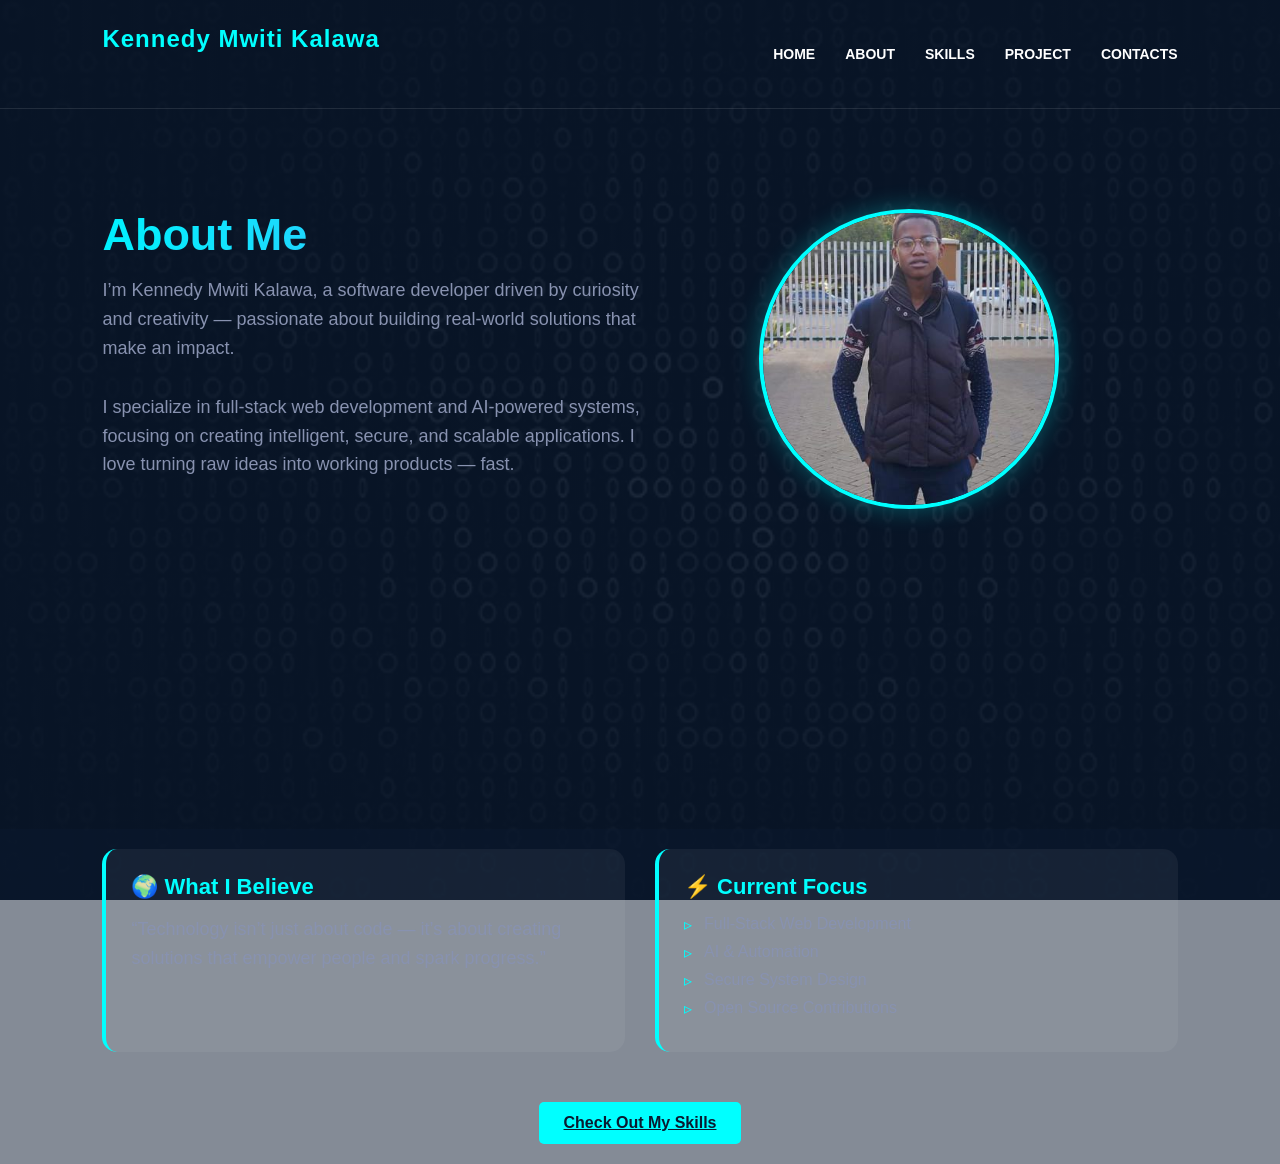
==== about.html @ 0efb9b39 "my modified portfolio sample" ====
<!DOCTYPE html>
<html lang="en">
<head>
    <meta charset="UTF-8">
    <meta name="viewport" content="width=device-width, initial-scale=1.0">
    <title>About | Kennedy Mwiti Kalawa</title>
    <link rel="stylesheet" href="./portfolio.css">
</head>
<body>
    <header class="hero-section1">
        <p class="p1">Kennedy Mwiti Kalawa</p>
        <nav class="nav-tags">
            <a href="./index.html">Home</a>
            <a href="#" class="active">About</a>
            <a href="./skills.html">Skills</a>
            <a href="./projects.html">Project</a>
            <a href="./contacts.html">Contacts</a>
        </nav>
    </header>

    <main class="section2 about-layout">
        <div class="me">
            <h2 class="name-gradient">About Me</h2>
            <p>I’m Kennedy Mwiti Kalawa, a software developer driven by curiosity and creativity — passionate about building real-world solutions that make an impact.</p>
            <p>I specialize in full-stack web development and AI-powered systems, focusing on creating intelligent, secure, and scalable applications. I love turning raw ideas into working products — fast.</p>
        </div>
        
        <div class="my-img">
            <div class="img-frame">
                <img src="./me.jpeg" alt="Kennedy">
            </div>
        </div>
    </main>

    <section class="extra-info">
        <div class="info-card">
            <h3>🌍 What I Believe</h3>
            <p>“Technology isn’t just about code — it’s about creating solutions that empower people and spark progress.”</p>
        </div>

        <div class="info-card">
            <h3>⚡ Current Focus</h3>
            <ul>
                <li>Full-Stack Web Development</li>
                <li>AI & Automation</li>
                <li>Secure System Design</li>
                <li>Open Source Contributions</li>
            </ul>
        </div>

        <div class="cta-box">
            <a href="./skills.html" class="btn btn-primary">Check Out My Skills</a>
        </div>
    </section>
</body>
</html>
---- portfolio.css ----
* {
    margin: 0;
    padding: 0;
    box-sizing: border-box; /* Prevents layout breaking */
}

body {
    background-color: #0a192f; /* Deep tech blue */
     background-image: url("./4.avif"); 
    background-size: cover;
    color: white;
    font-family: 'Segoe UI', Tahoma, Geneva, Verdana, sans-serif;
    
    background: linear-gradient(rgba(10, 25, 47, 0.8), rgba(10, 25, 47, 0.8)), url("./4.avif");
    background-size: cover;
    background-attachment: fixed; /* Keeps the background still while you scroll */

}

/* Glassmorphism Navbar */
.hero-section1 {
    display: flex;
    justify-content: space-between;
    align-items: center;
    padding: 20px 8%;
    background: rgba(46, 77, 71, 0.1);
    backdrop-filter: blur(10px); /* Blurs background for modern look */
    border-bottom: 1px solid rgba(255, 255, 255, 0.1);
    position: sticky;
    top: 0;

      background: linear-gradient(rgba(10, 25, 47, 0.8), rgba(10, 25, 47, 0.8)), url("./4.avif");
    background-size: cover;
    background-attachment: fixed; /* Keeps the background still while you scroll */
}

.p1 {
    color: aqua;
    font-weight: 800;
    font-size: 24px;
    letter-spacing: 1px;
}

.nav-tags {
    display: flex;
    gap: 30px;
}

.nav-tags a {
    text-decoration: none;
    text-transform: uppercase;
    color: white;
    font-size: 14px;
    font-weight: 600;
    transition: 0.3s;
}

.nav-tags a:hover {
    color: aqua;
    text-shadow: 0 0 10px aqua;
}

/* Hero Content */
.section2 {
    display: flex;
    justify-content: space-around;
    align-items: center;
    padding: 100px 8%;
    min-height: 80vh;
}

.me {
    flex: 1;
}

.name-gradient {
    background: linear-gradient(90deg, #00f2fe, #4facfe);
    -webkit-background-clip: text;
    -webkit-text-fill-color: transparent; /* Makes the name look like a gradient */
}

h2 {
    font-size: 45px;
    margin-bottom: 15px;
}

p {
    font-size: 18px;
    color: #8892b0;
    line-height: 1.6;
    margin-bottom: 30px;
}

/* Image Styling */
.my-img {
    flex: 1;
    display: flex;
    justify-content: center;
}

.img-frame {
    width: 300px;
    height: 300px;
    border-radius: 50% 50% 50% 50% / 50% 50% 50% 50%; /* Trendy blob shape */
    overflow: hidden;
    border: 4px solid aqua;
    box-shadow: 0 0 25px rgba(0, 255, 255, 0.3);
    transition: 0.5s;
}

.img-frame:hover {
    border-radius: 50%; /* Smoothly turns into a circle on hover */
}

.img-frame img {
    width: 100%;
    height: 100%;
    object-fit: cover;
}

/* Button Container & Styling */
.button-container {
    display: flex;
    gap: 15px;
}

.btn {
    padding: 12px 25px;
    border-radius: 5px;
    font-weight: bold;
    cursor: pointer;
    transition: 0.3s ease;
    border: none;
}

.btn-primary {
    background-color: aqua;
    color: #0a192f;
}

.btn-primary:hover {
    background-color: white;
    transform: translateY(-5px); /* Button pops up slightly */
}

.btn-secondary {
    background-color: transparent;
    color: aqua;
    border: 1px solid aqua;
}

.btn-secondary:hover {
    background-color: rgba(0, 255, 255, 0.1);
}

/* --- Additional styles for About Page --- */

.about-layout {
    align-items: flex-start; /* Aligns text to top */
    padding-bottom: 10px;
}

.extra-info {
    display: flex;
    justify-content: space-between;
    flex-wrap: wrap;
    padding: 20px 8%;
    gap: 30px;
    background: rgba(10, 25, 47, 0.5); /* Slightly darker area */
}

.info-card {
    flex: 1;
    min-width: 300px;
    background: rgba(255, 255, 255, 0.05);
    padding: 25px;
    border-radius: 15px;
    border-left: 4px solid aqua;
}

.info-card h3 {
    color: aqua;
    margin-bottom: 15px;
    font-size: 22px;
}

.info-card ul {
    list-style: none;
    color: #8892b0;
}

.info-card ul li {
    margin-bottom: 10px;
    padding-left: 20px;
    position: relative;
}

/* Adds a small aqua bullet point */
.info-card ul li::before {
    content: "▹";
    position: absolute;
    left: 0;
    color: aqua;
}

.cta-box {
    width: 100%;
    display: flex;
    justify-content: center;
    margin-top: 20px;
}

/* Fix for About Page Image on Mobile */
@media (max-width: 768px) {
    .extra-info {
        flex-direction: column;
    }
}

/* --- Skills Page Styles --- */

.skills-container {
    padding: 60px 8%;
    text-align: center;
}

.section-title {
    font-size: 3rem;
    margin-bottom: 50px;
    display: inline-block;
}

.skills-grid {
    display: grid;
    grid-template-columns: repeat(auto-fit, minmax(280px, 1fr));
    gap: 25px;
    margin-bottom: 60px;
}

.skill-card {
    background: rgba(255, 255, 255, 0.05);
    border: 1px solid rgba(0, 255, 255, 0.1);
    padding: 30px;
    border-radius: 15px;
    transition: 0.4s ease;
    text-align: left;
}

.skill-card:hover {
    transform: translateY(-10px);
    border-color: aqua;
    background: rgba(0, 255, 255, 0.05);
    box-shadow: 0 10px 30px rgba(0, 0, 0, 0.5);
}

.skill-card h3 {
    color: aqua;
    margin-bottom: 15px;
    font-size: 1.4rem;
}

.tech-tags {
    color: white;
    font-weight: bold;
    font-size: 1.1rem;
    margin-bottom: 10px;
    letter-spacing: 1px;
}

.soft-skills-section {
    max-width: 800px;
    margin: 0 auto 50px auto;
    text-align: left;
}

.soft-skills-section h2 {
    color: white;
    font-size: 1.8rem;
    margin-bottom: 20px;
    text-align: center;
}

/* --- Projects Page Styles --- */

.projects-container {
    padding: 60px 8%;
    text-align: center;
}

.projects-grid {
    display: grid;
    grid-template-columns: repeat(auto-fit, minmax(320px, 1fr));
    gap: 30px;
    margin-top: 50px;
    margin-bottom: 60px;
}

.project-card {
    background: rgba(255, 255, 255, 0.05);
    border: 1px solid rgba(0, 255, 255, 0.1);
    border-radius: 15px;
    overflow: hidden;
    transition: 0.4s ease;
    text-align: left;
    display: flex;
    flex-direction: column;
}

.project-card:hover {
    transform: translateY(-10px);
    border-color: aqua;
    box-shadow: 0 15px 40px rgba(0, 0, 0, 0.6);
}

.project-img-placeholder {
    height: 180px;
    background: linear-gradient(45deg, #0a192f, #112240);
    display: flex;
    justify-content: center;
    align-items: center;
    font-size: 2rem;
    font-weight: bold;
    color: rgba(0, 255, 255, 0.2);
    border-bottom: 1px solid rgba(0, 255, 255, 0.1);
}

.project-info {
    padding: 25px;
}

.project-info h3 {
    color: aqua;
    margin-bottom: 10px;
    font-size: 1.5rem;
}

.project-info p {
    font-size: 0.95rem;
    color: #8892b0;
    margin-bottom: 20px;
}

.tech-stack {
    display: flex;
    flex-wrap: wrap;
    gap: 10px;
    margin-bottom: 20px;
}

.tech-stack span {
    font-size: 0.75rem;
    background: rgba(0, 255, 255, 0.1);
    color: aqua;
    padding: 4px 10px;
    border-radius: 20px;
    border: 1px solid rgba(0, 255, 255, 0.2);
}

.project-links {
    display: flex;
    gap: 15px;
}

.btn-link {
    text-decoration: none;
    color: white;
    font-size: 0.9rem;
    font-weight: 600;
    transition: 0.3s;
}

.btn-link:hover {
    color: aqua;
}

/* --- Contact Page Styles --- */

.contact-layout {
    align-items: center;
    gap: 50px;
}

.contact-list {
    margin-top: 30px;
    display: flex;
    flex-direction: column;
    gap: 25px;
}

.contact-item {
    display: flex;
    align-items: center;
    gap: 20px;
    background: rgba(255, 255, 255, 0.03);
    padding: 15px 20px;
    border-radius: 12px;
    border: 1px solid rgba(0, 255, 255, 0.1);
    transition: 0.3s ease;
}

.contact-item:hover {
    border-color: aqua;
    background: rgba(0, 255, 255, 0.05);
    transform: translateX(10px); /* Subtle slide effect */
}

.contact-item i {
    font-size: 24px;
    color: aqua;
    width: 40px;
    text-align: center;
}

.contact-item h3 {
    font-size: 16px;
    color: white;
    margin-bottom: 2px;
}

.contact-item p {
    font-size: 15px;
    margin-bottom: 0;
}

.contact-item a {
    color: #8892b0;
    text-transform: none; /* Keeps email/links lowercase */
    transition: 0.3s;
}

.contact-item a:hover {
    color: aqua;
}
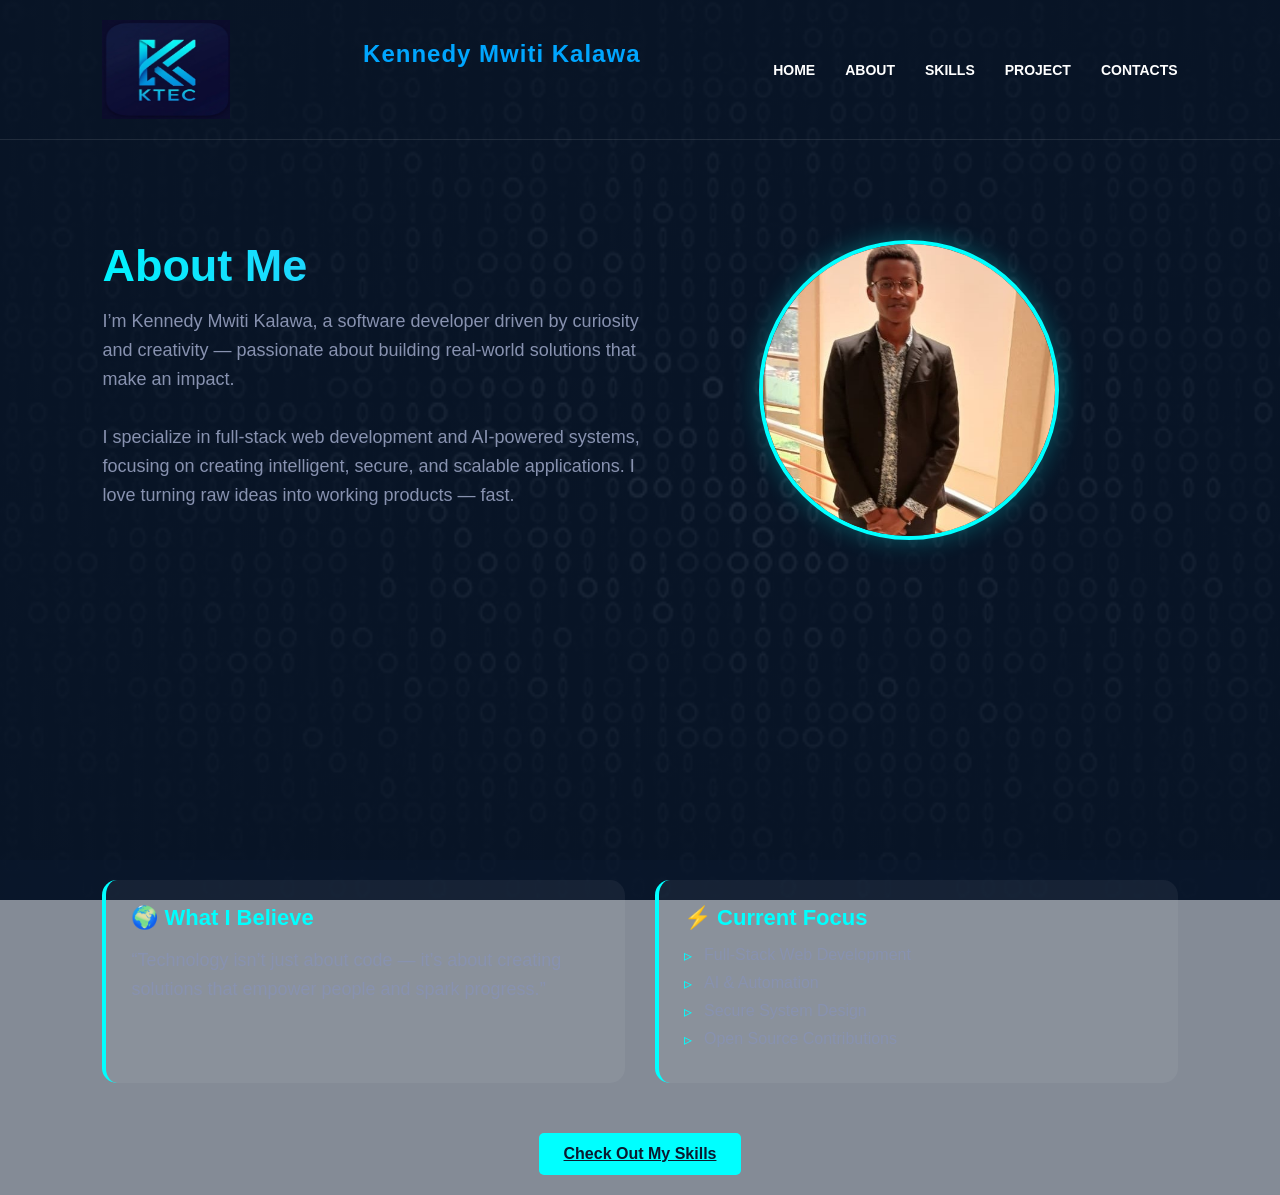
==== commit 964e9720: "adding my logo" ====
--- a/about.html
+++ b/about.html
@@ -8,6 +8,7 @@
 </head>
 <body>
     <header class="hero-section1">
+        <img src="./KTEC4 (Edited).jpg" alt="mylogo" class="mylogo">
         <p class="p1">Kennedy Mwiti Kalawa</p>
         <nav class="nav-tags">
             <a href="./index.html">Home</a>
--- a/portfolio.css
+++ b/portfolio.css
@@ -1,11 +1,11 @@
 * {
     margin: 0;
     padding: 0;
-    box-sizing: border-box; /* Prevents layout breaking */
+    box-sizing: border-box; 
 }
 
 body {
-    background-color: #0a192f; /* Deep tech blue */
+    background-color: #0a192f; 
      background-image: url("./4.avif"); 
     background-size: cover;
     color: white;
@@ -13,7 +13,7 @@
     
     background: linear-gradient(rgba(10, 25, 47, 0.8), rgba(10, 25, 47, 0.8)), url("./4.avif");
     background-size: cover;
-    background-attachment: fixed; /* Keeps the background still while you scroll */
+    background-attachment: fixed; 
 
 }
 
@@ -24,18 +24,21 @@
     align-items: center;
     padding: 20px 8%;
     background: rgba(46, 77, 71, 0.1);
-    backdrop-filter: blur(10px); /* Blurs background for modern look */
+    backdrop-filter: blur(10px); 
     border-bottom: 1px solid rgba(255, 255, 255, 0.1);
     position: sticky;
     top: 0;
 
       background: linear-gradient(rgba(10, 25, 47, 0.8), rgba(10, 25, 47, 0.8)), url("./4.avif");
     background-size: cover;
-    background-attachment: fixed; /* Keeps the background still while you scroll */
-}
-
+    background-attachment: fixed; 
+}
+.mylogo{
+    height: 11vh;
+    width: 10vw;
+}
 .p1 {
-    color: aqua;
+    color: rgb(0, 166, 255);
     font-weight: 800;
     font-size: 24px;
     letter-spacing: 1px;
@@ -76,7 +79,7 @@
 .name-gradient {
     background: linear-gradient(90deg, #00f2fe, #4facfe);
     -webkit-background-clip: text;
-    -webkit-text-fill-color: transparent; /* Makes the name look like a gradient */
+    -webkit-text-fill-color: transparent; 
 }
 
 h2 {
@@ -101,7 +104,7 @@
 .img-frame {
     width: 300px;
     height: 300px;
-    border-radius: 50% 50% 50% 50% / 50% 50% 50% 50%; /* Trendy blob shape */
+    border-radius: 50% 50% 50% 50% / 50% 50% 50% 50%; 
     overflow: hidden;
     border: 4px solid aqua;
     box-shadow: 0 0 25px rgba(0, 255, 255, 0.3);
@@ -109,13 +112,14 @@
 }
 
 .img-frame:hover {
-    border-radius: 50%; /* Smoothly turns into a circle on hover */
+    border-radius: 50%; 
 }
 
 .img-frame img {
     width: 100%;
     height: 100%;
     object-fit: cover;
+
 }
 
 /* Button Container & Styling */
@@ -140,7 +144,7 @@
 
 .btn-primary:hover {
     background-color: white;
-    transform: translateY(-5px); /* Button pops up slightly */
+    transform: translateY(-5px); 
 }
 
 .btn-secondary {
@@ -156,7 +160,7 @@
 /* --- Additional styles for About Page --- */
 
 .about-layout {
-    align-items: flex-start; /* Aligns text to top */
+    align-items: flex-start; 
     padding-bottom: 10px;
 }
 
@@ -166,7 +170,7 @@
     flex-wrap: wrap;
     padding: 20px 8%;
     gap: 30px;
-    background: rgba(10, 25, 47, 0.5); /* Slightly darker area */
+    background: rgba(10, 25, 47, 0.5); 
 }
 
 .info-card {
@@ -324,6 +328,11 @@
     border-bottom: 1px solid rgba(0, 255, 255, 0.1);
 }
 
+.project-img-placeholder img{
+    width: 26vw;
+    height: 18vh;
+}
+
 .project-info {
     padding: 25px;
 }
@@ -401,7 +410,7 @@
 .contact-item:hover {
     border-color: aqua;
     background: rgba(0, 255, 255, 0.05);
-    transform: translateX(10px); /* Subtle slide effect */
+    transform: translateX(10px); 
 }
 
 .contact-item i {
@@ -424,10 +433,255 @@
 
 .contact-item a {
     color: #8892b0;
-    text-transform: none; /* Keeps email/links lowercase */
+    text-transform: none; 
     transition: 0.3s;
 }
 
 .contact-item a:hover {
     color: aqua;
-}+}
+
+
+
+
+
+/* --- COMPREHENSIVE RESPONSIVE DESIGN --- */
+
+/* For Tablets (Screens smaller than 992px) */
+@media (max-width: 992px) {
+    .section2 {
+        padding: 60px 5%;
+        gap: 30px;
+    }
+    
+    h2 {
+        font-size: 35px; 
+    }
+}
+
+/* For Mobile Phones (Screens smaller than 768px) */
+@media (max-width: 768px) {
+    /* 1. Navbar becomes a vertical list for easier tapping */
+    .hero-section1 {
+        flex-direction: column;
+        padding: 20px;
+        gap: 15px;
+        text-align: center;
+    }
+
+    .nav-tags {
+        gap: 15px;
+        flex-wrap: wrap;
+        justify-content: center;
+    }
+
+    .nav-tags a {
+        font-size: 12px;
+    }
+
+    /* 2. Content stacks: Image goes above the text */
+    .section2 {
+        flex-direction: column-reverse;
+        text-align: center;
+        padding: 40px 5%;
+        height: auto; 
+    }
+
+    .me {
+        width: 100%;
+    }
+
+    /* 3. Scale text for smaller screens */
+    h2 {
+        font-size: 28px;
+    }
+
+    p {
+        font-size: 16px;
+    }
+
+    /* 4. Center and expand buttons for better touch targets */
+    .button-container {
+        justify-content: center;
+        flex-direction: column;
+        width: 100%;
+        gap: 15px;
+    }
+
+    .btn {
+        width: 100%;
+        max-width: 320px; 
+        margin: 0 auto;
+    }
+
+    /* 5. Size the profile image appropriately */
+    .img-frame {
+        width: 220px;
+        height: 220px;
+        margin-bottom: 30px;
+    }
+}
+
+@media (max-width: 768px) {
+    /* (Include your previous home page mobile fixes here) */
+
+    /* Stacking the About Me text and image */
+    .about-layout {
+        flex-direction: column-reverse;
+        text-align: center;
+        padding: 40px 5%;
+    }
+
+    /* Stacking the Extra Info Cards (Beliefs & Focus) */
+    .extra-info {
+        flex-direction: column;
+        padding: 40px 5%;
+        gap: 20px;
+    }
+
+    .info-card {
+        min-width: 100%;
+        width: 100%;
+    }
+
+    .info-card h3 {
+        font-size: 20px;
+    }
+
+    .info-card ul {
+        font-size: 16px;
+    }
+
+    /* Adjusting the CTA box at the bottom */
+    .cta-box {
+        margin-top: 10px;
+    }
+}
+
+@media (max-width: 768px) {
+    /* ... (Keep your previous Home and About mobile fixes here) ... */
+
+    /* Adjust the Skills Container padding */
+    .skills-container {
+        padding: 40px 5%;
+    }
+
+    /* Shrink the section title so it doesn't wrap awkwardly */
+    .section-title {
+        font-size: 2rem;
+        margin-bottom: 30px;
+    }
+
+    /* Force the skills grid into a single column */
+    .skills-grid {
+        grid-template-columns: 1fr; 
+        gap: 20px;
+    }
+
+    .skill-card {
+        padding: 20px;
+    }
+
+    .skill-card h3 {
+        font-size: 1.2rem;
+    }
+
+    /* Soft Skills adjustments */
+    .soft-skills-section h2 {
+        font-size: 1.5rem;
+    }
+
+    .soft-skills-section .info-card ul li {
+        font-size: 15px; 
+    }
+}
+
+@media (max-width: 768px) {
+    /* ... (Keep your previous mobile fixes) ... */
+
+    .projects-container {
+        padding: 40px 5%;
+    }
+
+    .projects-container .hero p {
+        font-size: 16px;
+        margin-bottom: 20px;
+    }
+
+    /* Force the project cards into a single column */
+    .projects-grid {
+        grid-template-columns: 1fr;
+        gap: 25px;
+        margin-top: 30px;
+    }
+
+    .project-card {
+        max-width: 100%;
+    }
+
+    .project-img-placeholder {
+        height: 150px; 
+        font-size: 1.5rem;
+    }
+
+    .project-info {
+        padding: 20px;
+    }
+
+    .project-info h3 {
+        font-size: 1.3rem;
+    }
+
+    /* Stack tech tags neatly if they get too long */
+    .tech-stack {
+        gap: 8px;
+    }
+
+    .tech-stack span {
+        font-size: 0.7rem;
+        padding: 3px 8px;
+    }
+}
+ @media (max-width: 768px) {
+    /* ... (Include your previous mobile fixes for Home, About, Skills, and Projects) ... */
+
+    /* Stacking the contact info and the image */
+    .contact-layout {
+        flex-direction: column-reverse;
+        text-align: center;
+        padding: 40px 5%;
+        gap: 30px;
+    }
+
+    /* Adjust the contact list spacing */
+    .contact-list {
+        width: 100%;
+        align-items: center;
+    }
+
+    .contact-item {
+        width: 100%;
+        max-width: 400px; /* Prevents icons from stretching too far */
+        justify-content: flex-start;
+        text-align: left;
+    }
+
+    /* Disable the slide-out hover effect on mobile for better stability */
+    .contact-item:hover {
+        transform: none; 
+        border-color: aqua;
+    }
+
+    .contact-item i {
+        font-size: 20px;
+    }
+
+    .contact-item h3 {
+        font-size: 15px;
+    }
+
+    .contact-item p {
+        font-size: 14px;
+    }
+}
+
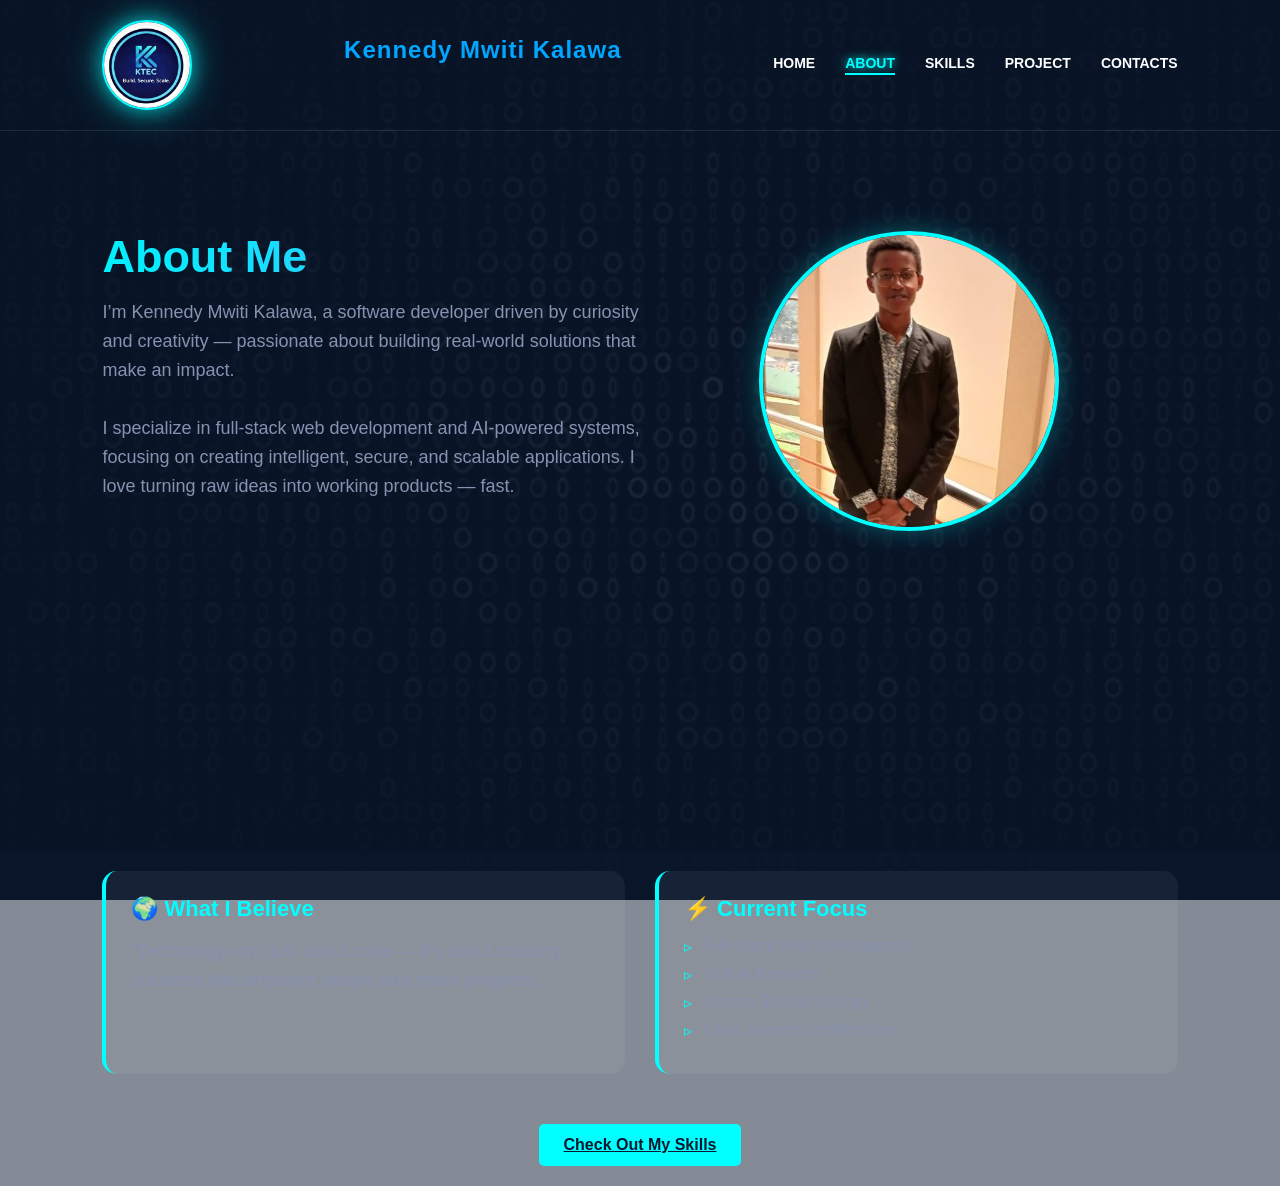
==== commit 166d2c47: "changing the logo" ====
--- a/about.html
+++ b/about.html
@@ -8,7 +8,7 @@
 </head>
 <body>
     <header class="hero-section1">
-        <img src="./KTEC4 (Edited).jpg" alt="mylogo" class="mylogo">
+        <img src="./Logo(with scale slogan)edited.jpg" alt="mylogo" class="mylogo">
         <p class="p1">Kennedy Mwiti Kalawa</p>
         <nav class="nav-tags">
             <a href="./index.html">Home</a>
--- a/portfolio.css
+++ b/portfolio.css
@@ -33,9 +33,34 @@
     background-size: cover;
     background-attachment: fixed; 
 }
-.mylogo{
-    height: 11vh;
-    width: 10vw;
+/* .mylogo{
+    height: 10vh;
+    width: 8vw;
+} */
+/*  .mylogo {
+    height: 65px;  
+    width: 65px;
+    border-radius: 50%;
+} */
+ .mylogo {
+    height: 90px;
+    width: 90px;
+    border-radius: 70%;              /* Makes it round */
+    object-fit: cover;                /* Fits image perfectly */
+    border: 2px solid aqua;          /* Aqua outline */
+    box-shadow: 
+        0 0 20px rgba(0, 255, 255, 0.6),    /* Close glow */
+        0 0 40px rgba(0, 255, 255, 0.4),    /* Extended glow */
+        inset 0 0 10px rgba(0, 255, 255, 0.2); /* Inner glow */
+    transition: transform 0.3s ease, box-shadow 0.3s ease;
+}
+.mylogo:hover {
+    transform: scale(1.1);  /* Just scale, no rotation */
+    box-shadow: 0 0 30px rgba(0, 255, 255, 0.8),
+                0 0 60px rgba(0, 255, 255, 0.6);
+}
+.mylogo {
+    object-position: center;
 }
 .p1 {
     color: rgb(0, 166, 255);
@@ -56,6 +81,13 @@
     font-size: 14px;
     font-weight: 600;
     transition: 0.3s;
+}
+
+.nav-tags a.active {
+    color: aqua;
+    text-shadow: 0 0 10px aqua;
+    border-bottom: 2px solid aqua;
+    padding-bottom: 2px;
 }
 
 .nav-tags a:hover {
@@ -685,3 +717,314 @@
     }
 }
 
+.social-links-section {
+    padding: 80px 8%;
+    display: flex;
+    justify-content: center;
+    align-items: center;
+    gap: 50px;
+    flex-wrap: wrap;
+    background: rgba(10, 25, 47, 0.6);
+    border-top: 1px solid rgba(0, 255, 255, 0.1);
+}
+
+.social-profile-card {
+    background: rgba(255, 255, 255, 0.03);
+    backdrop-filter: blur(10px);
+    border: 1px solid rgba(0, 255, 255, 0.2);
+    border-radius: 20px;
+    padding: 40px;
+    width: 100%;
+    max-width: 420px;
+    text-align: center;
+    box-shadow: 0 10px 40px rgba(0, 0, 0, 0.4);
+    transition: transform 0.4s ease, box-shadow 0.4s ease;
+    animation: fadeInUp 0.6s ease-out;
+}
+
+.social-profile-card:hover {
+    transform: translateY(-10px);
+    box-shadow: 0 15px 50px rgba(0, 255, 255, 0.2);
+    border-color: aqua;
+}
+
+@keyframes fadeInUp {
+    from {
+        opacity: 0;
+        transform: translateY(30px);
+    }
+    to {
+        opacity: 1;
+        transform: translateY(0);
+    }
+}
+
+@keyframes fadeInScale {
+    from {
+        opacity: 0;
+        transform: scale(0.8);
+    }
+    to {
+        opacity: 1;
+        transform: scale(1);
+    }
+}
+
+@keyframes fadeIn {
+    from { opacity: 0; }
+    to { opacity: 1; }
+}
+
+@keyframes fadeInSlide {
+    from {
+        opacity: 0;
+        transform: translateX(-20px);
+    }
+    to {
+        opacity: 1;
+        transform: translateX(0);
+    }
+}
+.profile-header {
+    margin-bottom: 25px;
+}
+
+.profile-avatar {
+    width: 100px;
+    height: 100px;
+    border-radius: 50%;
+    margin-bottom: 20px;
+    border: 3px solid aqua;
+    object-fit: cover;
+    transition: transform 0.3s ease, border-color 0.3s ease, box-shadow 0.3s ease;
+    animation: fadeInScale 0.8s ease-out 0.2s both;
+}
+
+.profile-avatar:hover {
+    transform: scale(1.1);
+    border-color: #00f2fe;
+    box-shadow: 0 0 25px rgba(0, 255, 255, 0.5);
+}
+
+.profile-name {
+    font-size: 1.75rem;
+    font-weight: 700;
+    margin-bottom: 8px;
+    color: white;
+    animation: fadeIn 0.6s ease-out 0.3s both;
+}
+
+.profile-location {
+    color: aqua;
+    font-weight: 700;
+    font-size: 0.95rem;
+    margin-bottom: 0;
+    animation: fadeIn 0.6s ease-out 0.4s both;
+}
+
+.profile-bio {
+    margin-bottom: 30px;
+    color: #8892b0;
+    font-size: 0.95rem;
+    line-height: 1.6;
+    animation: fadeIn 0.6s ease-out 0.5s both;
+}
+
+.social-links-nav ul {
+    list-style: none;
+    display: flex;
+    flex-direction: column;
+    gap: 14px;
+}
+
+.social-links-nav li {
+    animation: fadeInSlide 0.5s ease-out both;
+}
+
+/* Staggered animation delays */
+.social-links-nav li:nth-child(1) { animation-delay: 0.6s; }
+.social-links-nav li:nth-child(2) { animation-delay: 0.7s; }
+.social-links-nav li:nth-child(3) { animation-delay: 0.8s; }
+.social-links-nav li:nth-child(4) { animation-delay: 0.9s; }
+.social-links-nav li:nth-child(5) { animation-delay: 1s; }
+
+.social-links-nav a {
+    display: flex;
+    align-items: center;
+    justify-content: center;
+    gap: 12px;
+    background: rgba(0, 255, 255, 0.05);
+    color: white;
+    text-decoration: none;
+    font-weight: 700;
+    padding: 14px 20px;
+    border-radius: 10px;
+    border: 1px solid rgba(0, 255, 255, 0.2);
+    transition: all 0.3s ease;
+    position: relative;
+    overflow: hidden;
+}
+
+/* Sliding background effect */
+.social-links-nav a::before {
+    content: '';
+    position: absolute;
+    top: 0;
+    left: -100%;
+    width: 100%;
+    height: 100%;
+    background: linear-gradient(90deg, aqua, #00f2fe);
+    transition: left 0.3s ease;
+    z-index: -1;
+}
+
+.social-links-nav a:hover::before,
+.social-links-nav a:focus::before {
+    left: 0;
+}
+
+.social-links-nav a:hover,
+.social-links-nav a:focus {
+    color: #0a192f;
+    transform: translateY(-3px);
+    box-shadow: 0 8px 20px rgba(0, 255, 255, 0.4);
+    outline: none;
+    border-color: aqua;
+}
+
+.social-links-nav a:focus-visible {
+    outline: 2px solid aqua;
+    outline-offset: 3px;
+}
+
+.social-links-nav a:active {
+    transform: translateY(-1px);
+}
+
+.social-links-nav a i {
+    font-size: 1.1rem;
+}
+
+.collaboration-cta {
+    flex: 1;
+    min-width: 300px;
+    max-width: 500px;
+    background: rgba(255, 255, 255, 0.05);
+    padding: 40px;
+    border-radius: 20px;
+    border: 1px solid rgba(0, 255, 255, 0.2);
+    text-align: center;
+    animation: fadeInUp 0.6s ease-out 0.3s both;
+}
+
+.collaboration-cta h3 {
+    color: aqua;
+    font-size: 1.8rem;
+    margin-bottom: 15px;
+}
+
+.collaboration-cta p {
+    color: #8892b0;
+    font-size: 1rem;
+    margin-bottom: 25px;
+    line-height: 1.7;
+}
+.contact-footer {
+    background: rgba(10, 25, 47, 0.9);
+    padding: 30px 8%;
+    text-align: center;
+    border-top: 1px solid rgba(0, 255, 255, 0.1);
+}
+
+.contact-footer p {
+    color: #8892b0;
+    font-size: 0.9rem;
+    margin: 0;
+}
+
+/* Tablet (992px and below) */
+@media (max-width: 992px) {
+    .social-links-section {
+        padding: 60px 5%;
+        gap: 40px;
+    }
+    .social-profile-card {
+        max-width: 380px;
+        padding: 35px;
+    }
+    .collaboration-cta {
+        padding: 35px;
+    }
+}
+
+/* Mobile (768px and below) */
+@media (max-width: 768px) {
+    .social-links-section {
+        padding: 50px 5%;
+        flex-direction: column;
+        gap: 30px;
+    }
+    .social-profile-card {
+        max-width: 100%;
+        padding: 30px 25px;
+    }
+    .profile-avatar {
+        width: 88px;
+        height: 88px;
+    }
+    .profile-name {
+        font-size: 1.5rem;
+    }
+    .profile-location {
+        font-size: 0.875rem;
+    }
+    .profile-bio {
+        font-size: 0.875rem;
+    }
+    .social-links-nav a {
+        padding: 12px 18px;
+        font-size: 0.9rem;
+    }
+    .social-links-nav a i {
+        font-size: 1rem;
+    }
+    .collaboration-cta {
+        max-width: 100%;
+        padding: 30px 25px;
+    }
+    .collaboration-cta h3 {
+        font-size: 1.5rem;
+    }
+    .collaboration-cta p {
+        font-size: 0.95rem;
+    }
+}
+
+/* Small Mobile (480px and below) */
+@media (max-width: 480px) {
+    .social-profile-card {
+        padding: 25px 20px;
+    }
+    .profile-avatar {
+        width: 80px;
+        height: 80px;
+    }
+    .profile-name {
+        font-size: 1.35rem;
+    }
+    .social-links-nav a {
+        padding: 11px 16px;
+        font-size: 0.85rem;
+    }
+}
+
+/* Reduced motion for accessibility */
+@media (prefers-reduced-motion: reduce) {
+    *,
+    *::before,
+    *::after {
+        animation-duration: 0.01ms !important;
+        animation-iteration-count: 1 !important;
+        transition-duration: 0.01ms !important;
+    }
+}
